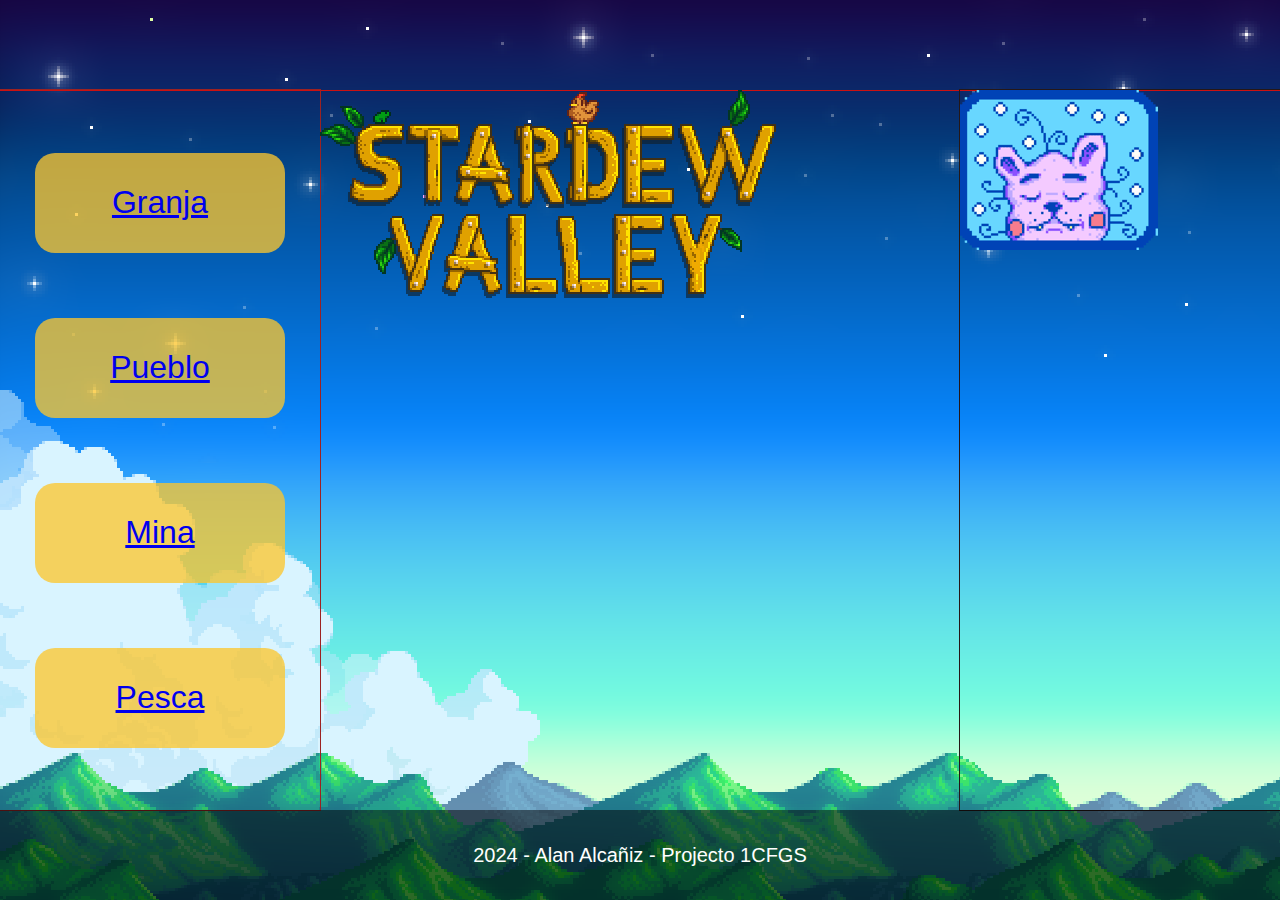
==== index.html @ f383cf4a "firstcommit" ====
<!DOCTYPE html>
<html lang="en">
<head>
    <meta charset="UTF-8">
    <meta name="viewport" content="width=device-width, initial-scale=1.0">
    <title>Document</title>
    <link rel="stylesheet" href="css/style.css">
</head>
<body>
    <div class="content">
        <div class="header"></div>
        <div class="mainleft">
            <a href="granja.html"><div class="boton-index"><p>Granja</p></div></a>
            <a href="pueblo.html"><div class="boton-index"><p>Pueblo</p></div></a>
            <a href="mina.html"><div class="boton-index"><p>Mina</p></div></a>
            <a href="pesca.html"><div class="boton-index"><p>Pesca</p></div></a>
        </div>
        <div class="maincenter">
            <img class="logo" src="img/Logo.png" alt="">
        </div>
        <div class="mainright">
            <img src="img/conerned.png" alt="logo de concerned Ape">
        </div>
        <div class="footer">
            <p>2024 - Alan Alcañiz - Projecto 1CFGS</p>
        </div>
    </div>





</body>
</html>
---- css/style.css ----
*{
    margin: 0;
    padding: 0;
    box-sizing: border-box;
}

body{
    background-image: url(../img/background.png);
    height: 100vh;
    font-family: Arial, Helvetica, sans-serif;
}

.content {
    display: grid;
    grid-template-columns: repeat(8, 1fr);
    grid-template-rows: 1fr 2fr 2fr 2fr 2fr 1fr;
    grid-column-gap: 0px;
    grid-row-gap: 0px;
    height: 100vh;
    }
    
    .header { 
        grid-area: 1 / 1 / 2 / 9; 
        outline: 1px solid #c11;
    }
    .mainleft { 
        grid-area: 2 / 1 / 6 / 3; 
        outline: 1px solid rgb(156, 34, 34);
        display: grid;
        flex-direction: column;
        align-items: center;
        justify-content: space-around;
        padding: 30px 0;
    }

    .boton-index{
        width: 250px;
        height: 100px;
        background-color: rgba(253, 198, 46, 0.767);
        display: flex;
        font-size: 32px;
        justify-content: center;
        align-items: center;
        border-radius: 20px;

    }

    .maincenter { 
        grid-area: 2 / 3 / 6 / 7; 
        display: flex;
        justify-content: start;
        align-items: start;
    }

    .logo{
        min-width: 50px;
        max-width: 700px;
        object-fit: contain;
    }

    .mainright { 
        grid-area: 2 / 7 / 6 / 9; 
        outline: 1px solid rgb(37, 23, 23);
    }
    .footer { 
        grid-area: 6 / 1 / 7 / 9; 
        background-color: #00000083;
        display: flex;
        justify-content: center;
        align-items: center;
    }
    .footer p{
        font-size: 20px;
        color: white;
    }
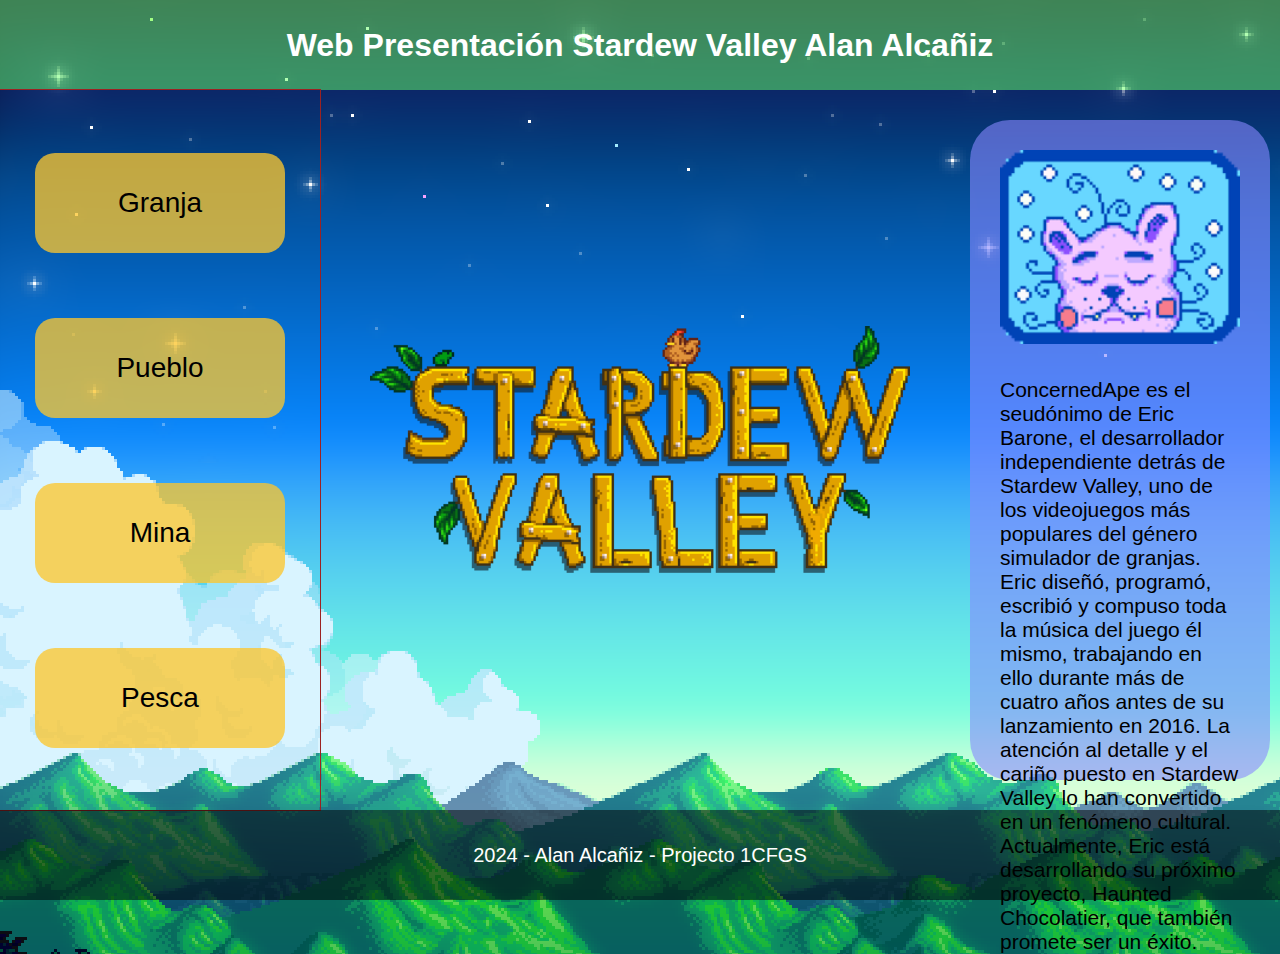
==== commit 8319e030: "terminarindex" ====
--- a/index.html
+++ b/index.html
@@ -8,7 +8,9 @@
 </head>
 <body>
     <div class="content">
-        <div class="header"></div>
+        <div class="header">
+            <h1>Web Presentación Stardew Valley Alan Alcañiz</h1>
+        </div>
         <div class="mainleft">
             <a href="granja.html"><div class="boton-index"><p>Granja</p></div></a>
             <a href="pueblo.html"><div class="boton-index"><p>Pueblo</p></div></a>
@@ -20,6 +22,7 @@
         </div>
         <div class="mainright">
             <img src="img/conerned.png" alt="logo de concerned Ape">
+            <p>ConcernedApe es el seudónimo de Eric Barone, el desarrollador independiente detrás de Stardew Valley, uno de los videojuegos más populares del género simulador de granjas. Eric diseñó, programó, escribió y compuso toda la música del juego él mismo, trabajando en ello durante más de cuatro años antes de su lanzamiento en 2016. La atención al detalle y el cariño puesto en Stardew Valley lo han convertido en un fenómeno cultural. Actualmente, Eric está desarrollando su próximo proyecto, Haunted Chocolatier, que también promete ser un éxito.</p>
         </div>
         <div class="footer">
             <p>2024 - Alan Alcañiz - Projecto 1CFGS</p>
--- a/css/style.css
+++ b/css/style.css
@@ -21,8 +21,16 @@
     
     .header { 
         grid-area: 1 / 1 / 2 / 9; 
-        outline: 1px solid #c11;
+        display: flex;
+        justify-content: center;
+        align-items: center;
+        background-color: rgba(102, 255, 102, 0.507);
     }
+
+h1{
+    color: white;
+}
+
     .mainleft { 
         grid-area: 2 / 1 / 6 / 3; 
         outline: 1px solid rgb(156, 34, 34);
@@ -31,6 +39,20 @@
         align-items: center;
         justify-content: space-around;
         padding: 30px 0;
+    }
+
+    .mainleft p{
+        font-size: 28px;
+    }
+
+    a{
+        color: black;
+        text-decoration: none;
+    }
+
+    a:visited{
+        color: black;
+        text-decoration: none;
     }
 
     .boton-index{
@@ -50,18 +72,34 @@
         display: flex;
         justify-content: start;
         align-items: start;
+        padding: 50px;
     }
 
     .logo{
-        min-width: 50px;
-        max-width: 700px;
+        width: 100%;
         object-fit: contain;
+        margin: auto;
     }
 
     .mainright { 
         grid-area: 2 / 7 / 6 / 9; 
-        outline: 1px solid rgb(37, 23, 23);
+        padding: 30px;
+        margin: 30px 10px;
+        background-color: rgba(136, 136, 255, 0.596);
+        border-radius: 40px;
     }
+
+    p{
+        margin: 30px 0;
+        font-size: 21px;
+        font-family: Arial, Helvetica, sans-serif;
+    }
+
+    .mainright img{
+        width: 100%;
+        justify-content: center;
+    }
+
     .footer { 
         grid-area: 6 / 1 / 7 / 9; 
         background-color: #00000083;
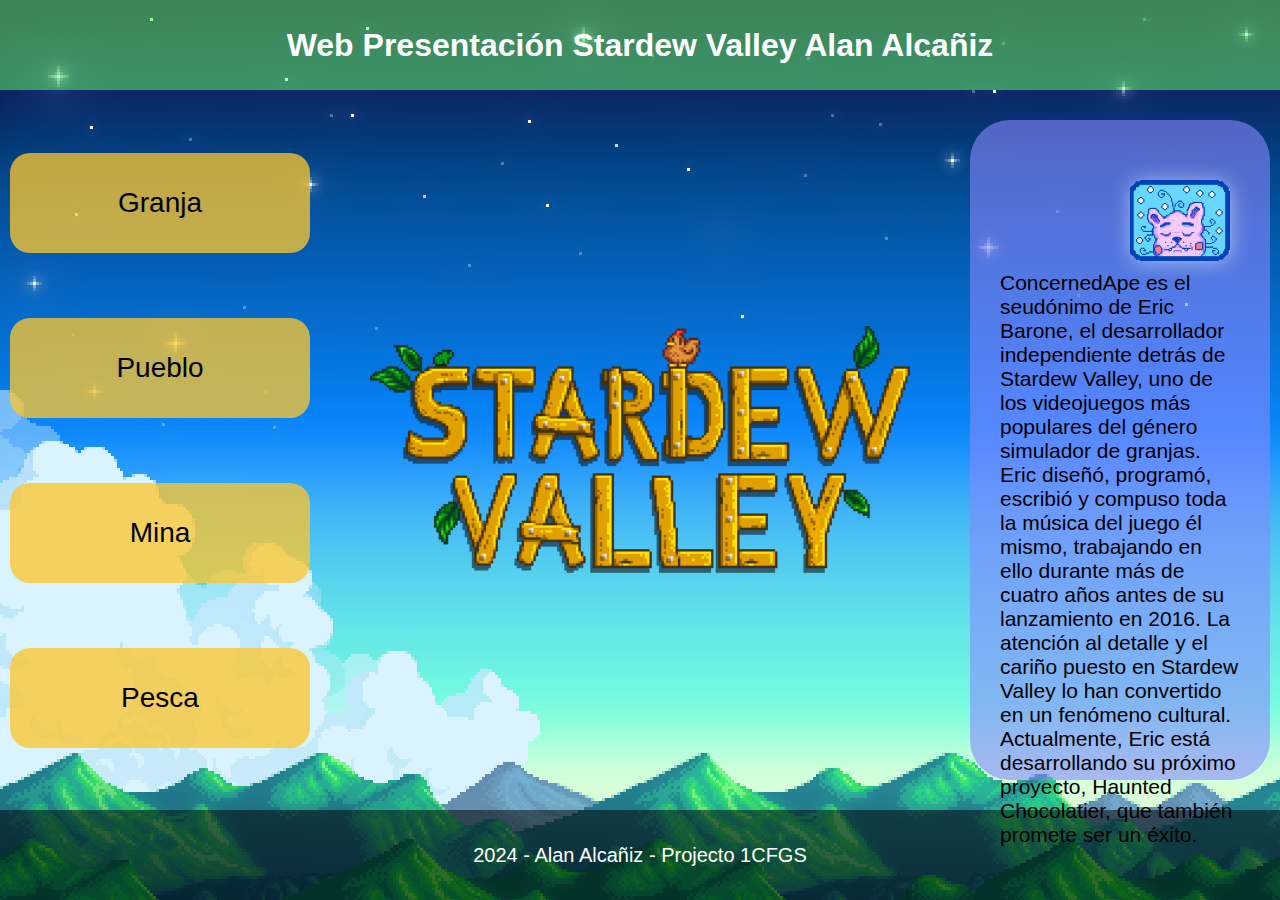
==== commit eff6f27f: "Subpaginas hechas" ====
--- a/index.html
+++ b/index.html
@@ -28,10 +28,5 @@
             <p>2024 - Alan Alcañiz - Projecto 1CFGS</p>
         </div>
     </div>
-
-
-
-
-
 </body>
 </html>--- a/css/style.css
+++ b/css/style.css
@@ -30,10 +30,8 @@
 h1{
     color: white;
 }
-
     .mainleft { 
         grid-area: 2 / 1 / 6 / 3; 
-        outline: 1px solid rgb(156, 34, 34);
         display: grid;
         flex-direction: column;
         align-items: center;
@@ -56,7 +54,7 @@
     }
 
     .boton-index{
-        width: 250px;
+        width: 300px;
         height: 100px;
         background-color: rgba(253, 198, 46, 0.767);
         display: flex;
@@ -64,7 +62,6 @@
         justify-content: center;
         align-items: center;
         border-radius: 20px;
-
     }
 
     .maincenter { 
@@ -72,7 +69,25 @@
         display: flex;
         justify-content: start;
         align-items: start;
+        flex-direction: column;
         padding: 50px;
+        color: white;
+    }
+
+    .maincenter h2{
+        font-size: 60px;
+    }
+
+    .maincenter p{
+        font-size: 20px;
+    }
+
+    .maincenter ul{
+        padding: 20px 0;
+    }
+
+    .maincenter li{
+        font-size: 20px;
     }
 
     .logo{
@@ -96,8 +111,18 @@
     }
 
     .mainright img{
-        width: 100%;
+        width: 50%;
         justify-content: center;
+        align-items: center;
+        float: right;
+        flex-wrap: wrap;
+        padding: 30px 10px 10px 10px;
+        filter: drop-shadow(1px 1px 10px rgba(255, 255, 255, 0.5));
+    }
+
+    .image-farm img{
+        width: 220px;
+        margin: 20px;
     }
 
     .footer { 
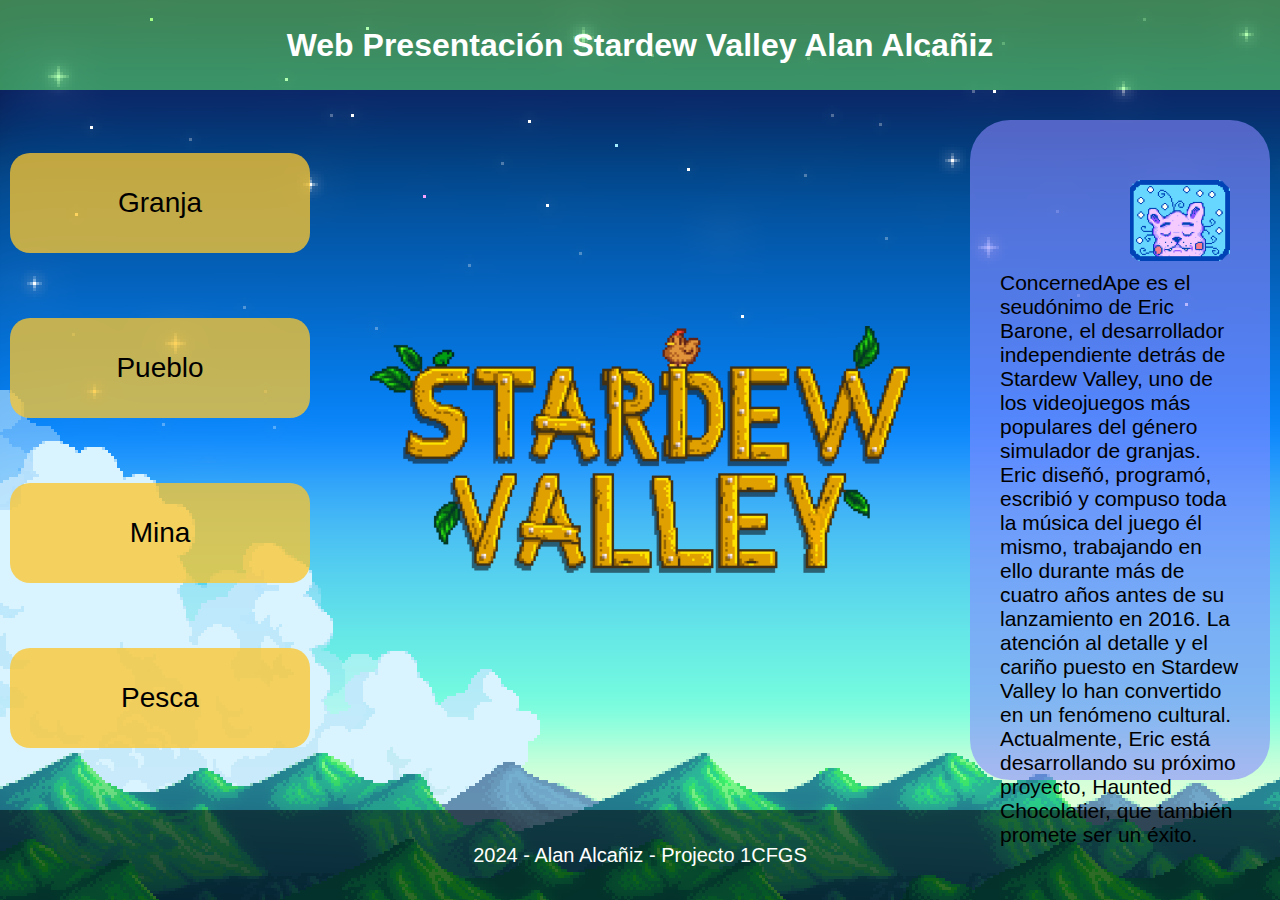
==== commit 6b3ea1e6: "comments" ====
--- a/index.html
+++ b/index.html
@@ -1,17 +1,23 @@
 <!DOCTYPE html>
 <html lang="en">
 <head>
+    <!-- Buenas Xavi, aquest es el codi de la meua web, el primer que pots vore son el titul, favicon y link a la fulla de estils css-->
+     <!-- La pagina ha sigut feta tota desde 0, sense copiar codi ni gastar ia-->
     <meta charset="UTF-8">
     <meta name="viewport" content="width=device-width, initial-scale=1.0">
-    <title>Document</title>
+    <title>Stardew Wiki</title>
+    <link rel="shortcut icon" href="img/mine/Diamond.png" type="image/x-icon">
     <link rel="stylesheet" href="css/style.css">
 </head>
 <body>
+    <!-- En el body comencem amb la estructura de la web, es compon de un div (content) el cual el posem en grid y li afegim al interior 5 divs que els ajustarem
+     y ordenarem com a header, tres divs centrals y un footer amb el grid-area -->
     <div class="content">
         <div class="header">
             <h1>Web Presentación Stardew Valley Alan Alcañiz</h1>
         </div>
         <div class="mainleft">
+            <!-- Amb aquests botons podem accedir a les seguents subpagines-->
             <a href="granja.html"><div class="boton-index"><p>Granja</p></div></a>
             <a href="pueblo.html"><div class="boton-index"><p>Pueblo</p></div></a>
             <a href="mina.html"><div class="boton-index"><p>Mina</p></div></a>
@@ -21,9 +27,12 @@
             <img class="logo" src="img/Logo.png" alt="">
         </div>
         <div class="mainright">
+            <!-- En el meu cas no he gastat float, perque per a ser sincers xavi, float no es gasta per a maquetar desde fa 10 o 15 anys, el float actualment s'utilitza
+            per a situacions com aquesta que vols posar una imatge intercalada en el text -->
             <img src="img/conerned.png" alt="logo de concerned Ape">
             <p>ConcernedApe es el seudónimo de Eric Barone, el desarrollador independiente detrás de Stardew Valley, uno de los videojuegos más populares del género simulador de granjas. Eric diseñó, programó, escribió y compuso toda la música del juego él mismo, trabajando en ello durante más de cuatro años antes de su lanzamiento en 2016. La atención al detalle y el cariño puesto en Stardew Valley lo han convertido en un fenómeno cultural. Actualmente, Eric está desarrollando su próximo proyecto, Haunted Chocolatier, que también promete ser un éxito.</p>
         </div>
+        <!-- Totes les demes subpágines son exactament iguals canviant el que sols hi han 4 divs y no 5 amb la informació de concernedape-->
         <div class="footer">
             <p>2024 - Alan Alcañiz - Projecto 1CFGS</p>
         </div>
--- a/css/style.css
+++ b/css/style.css
@@ -1,16 +1,22 @@
 *{
+    /* El * en els estils serveix per a aplicaro a tot, lo que hem fet ha sigut posar margin i padding 0 per a llevar les xicotetes separacions que 
+    hi han per defecte i afegit el box sizing border box per a que siga mes senzill manipular els divs */
     margin: 0;
     padding: 0;
     box-sizing: border-box;
 }
 
 body{
+    /* Hem afegit una image de fons i el estil de lletra per a tota la página va a ser arial */
     background-image: url(../img/background.png);
     height: 100vh;
     font-family: Arial, Helvetica, sans-serif;
 }
 
 .content {
+    /* este es el contenedor on estan tots els divs que gastarem per a fer la página, a aquest li posarem display grid i crearém 6 files donantli una mida mes petita
+    a la primera i la última gastant el fr, que es responsiva, i després crearém 8 columnes iguals que, aço no vol dir que es vaigen a vore 8 columnes en la web
+    ja que després escolirem cada div en quina fila i quina columns comença y acaba*/
     display: grid;
     grid-template-columns: repeat(8, 1fr);
     grid-template-rows: 1fr 2fr 2fr 2fr 2fr 1fr;
@@ -20,6 +26,7 @@
     }
     
     .header { 
+        /* así escollim en quina fila i columna acaba i li posem flex, justify-content y align-items per a que el text estiga centrat en el div  */
         grid-area: 1 / 1 / 2 / 9; 
         display: flex;
         justify-content: center;
@@ -31,6 +38,7 @@
     color: white;
 }
     .mainleft { 
+        /* totes aquestes característiques son les que tenen aplicades el div de la esquerre per a poder tindre una columns de botóns amb els que navegar*/
         grid-area: 2 / 1 / 6 / 3; 
         display: grid;
         flex-direction: column;
@@ -54,6 +62,8 @@
     }
 
     .boton-index{
+        /* aquest es el estil que he gastat per a fer els botons, gastar flex es una ferramenta casi necesaria per a formatar la página correctament i que quede 
+        estéticament bonica */
         width: 300px;
         height: 100px;
         background-color: rgba(253, 198, 46, 0.767);
@@ -65,6 +75,7 @@
     }
 
     .maincenter { 
+        /* aquest es el div del mig que per a les subpágines cambiarém un poc el grid-area per a que ocupe també el espai del mainright */
         grid-area: 2 / 3 / 6 / 7; 
         display: flex;
         justify-content: start;
@@ -97,6 +108,7 @@
     }
 
     .mainright { 
+        /* Aquests son els estils del div de la dreta*/
         grid-area: 2 / 7 / 6 / 9; 
         padding: 30px;
         margin: 30px 10px;
@@ -111,13 +123,14 @@
     }
 
     .mainright img{
+        /* Aquests son els estils la imagen del div de la dreta, li he posat el float per a que se inserte al costat del text sense que es trenque res i després
+        puga continuar */
         width: 50%;
         justify-content: center;
         align-items: center;
         float: right;
         flex-wrap: wrap;
         padding: 30px 10px 10px 10px;
-        filter: drop-shadow(1px 1px 10px rgba(255, 255, 255, 0.5));
     }
 
     .image-farm img{
